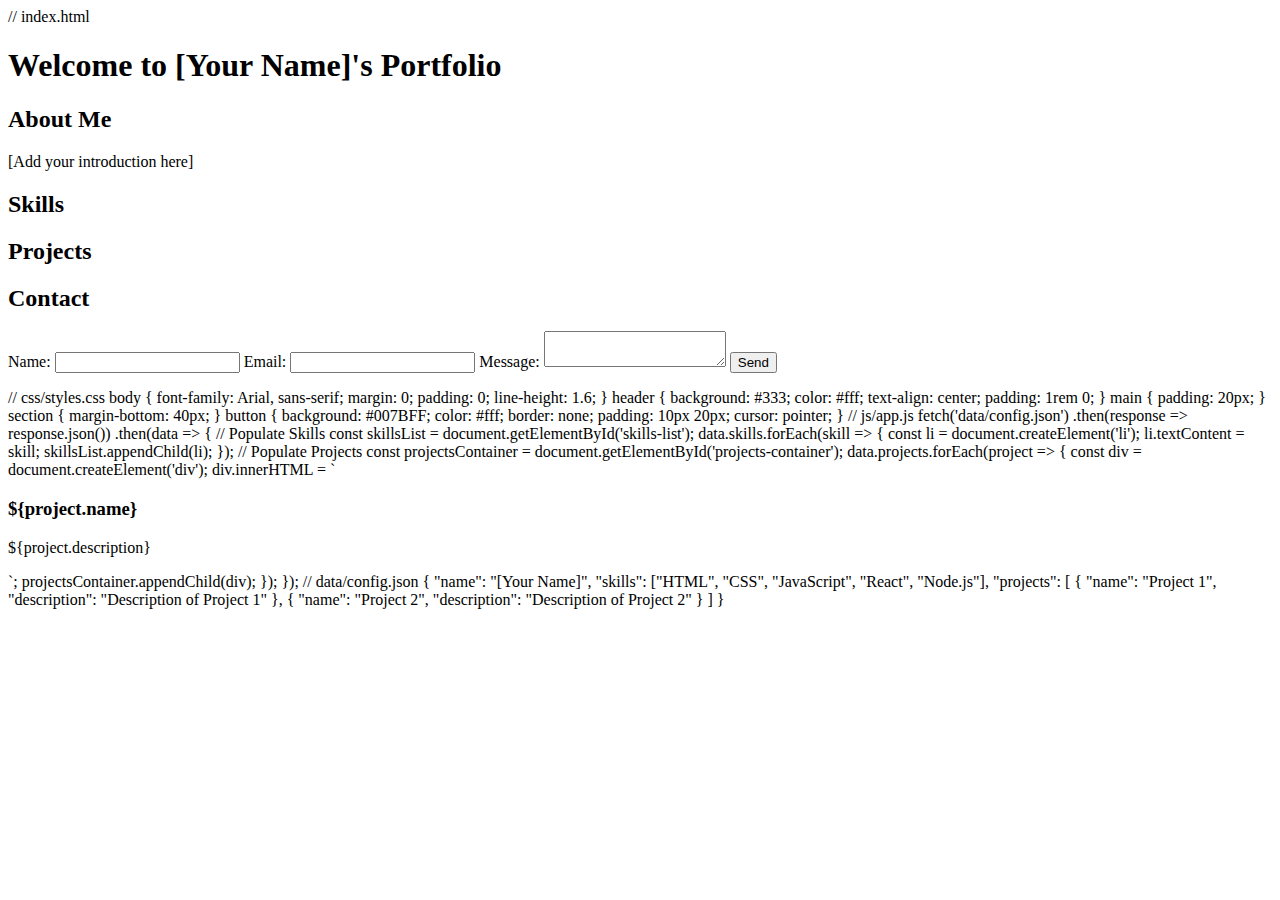
==== index.html @ dd352573 "Add files via upload" ====
// index.html
<!DOCTYPE html>
<html lang="en">
<head>
    <meta charset="UTF-8">
    <meta name="viewport" content="width=device-width, initial-scale=1.0">
    <meta name="description" content="Personal Portfolio showcasing skills, projects, and contact information.">
    <title>Personal Portfolio</title>
    <link rel="stylesheet" href="css/styles.css">
</head>
<body>
    <header>
        <h1>Welcome to [Your Name]'s Portfolio</h1>
    </header>
    <main>
        <section id="about">
            <h2>About Me</h2>
            <p>[Add your introduction here]</p>
        </section>
        <section id="skills">
            <h2>Skills</h2>
            <ul id="skills-list"></ul>
        </section>
        <section id="projects">
            <h2>Projects</h2>
            <div id="projects-container"></div>
        </section>
        <section id="contact">
            <h2>Contact</h2>
            <form id="contact-form">
                <label for="name">Name:</label>
                <input type="text" id="name" name="name" required>
                <label for="email">Email:</label>
                <input type="email" id="email" name="email" required>
                <label for="message">Message:</label>
                <textarea id="message" name="message" required></textarea>
                <button type="submit">Send</button>
            </form>
        </section>
    </main>
    <script src="js/app.js"></script>
</body>
</html>

// css/styles.css
body {
    font-family: Arial, sans-serif;
    margin: 0;
    padding: 0;
    line-height: 1.6;
}
header {
    background: #333;
    color: #fff;
    text-align: center;
    padding: 1rem 0;
}
main {
    padding: 20px;
}
section {
    margin-bottom: 40px;
}
button {
    background: #007BFF;
    color: #fff;
    border: none;
    padding: 10px 20px;
    cursor: pointer;
}

// js/app.js
fetch('data/config.json')
    .then(response => response.json())
    .then(data => {
        // Populate Skills
        const skillsList = document.getElementById('skills-list');
        data.skills.forEach(skill => {
            const li = document.createElement('li');
            li.textContent = skill;
            skillsList.appendChild(li);
        });

        // Populate Projects
        const projectsContainer = document.getElementById('projects-container');
        data.projects.forEach(project => {
            const div = document.createElement('div');
            div.innerHTML = `<h3>${project.name}</h3><p>${project.description}</p>`;
            projectsContainer.appendChild(div);
        });
    });

// data/config.json
{
    "name": "[Your Name]",
    "skills": ["HTML", "CSS", "JavaScript", "React", "Node.js"],
    "projects": [
        { "name": "Project 1", "description": "Description of Project 1" },
        { "name": "Project 2", "description": "Description of Project 2" }
    ]
}
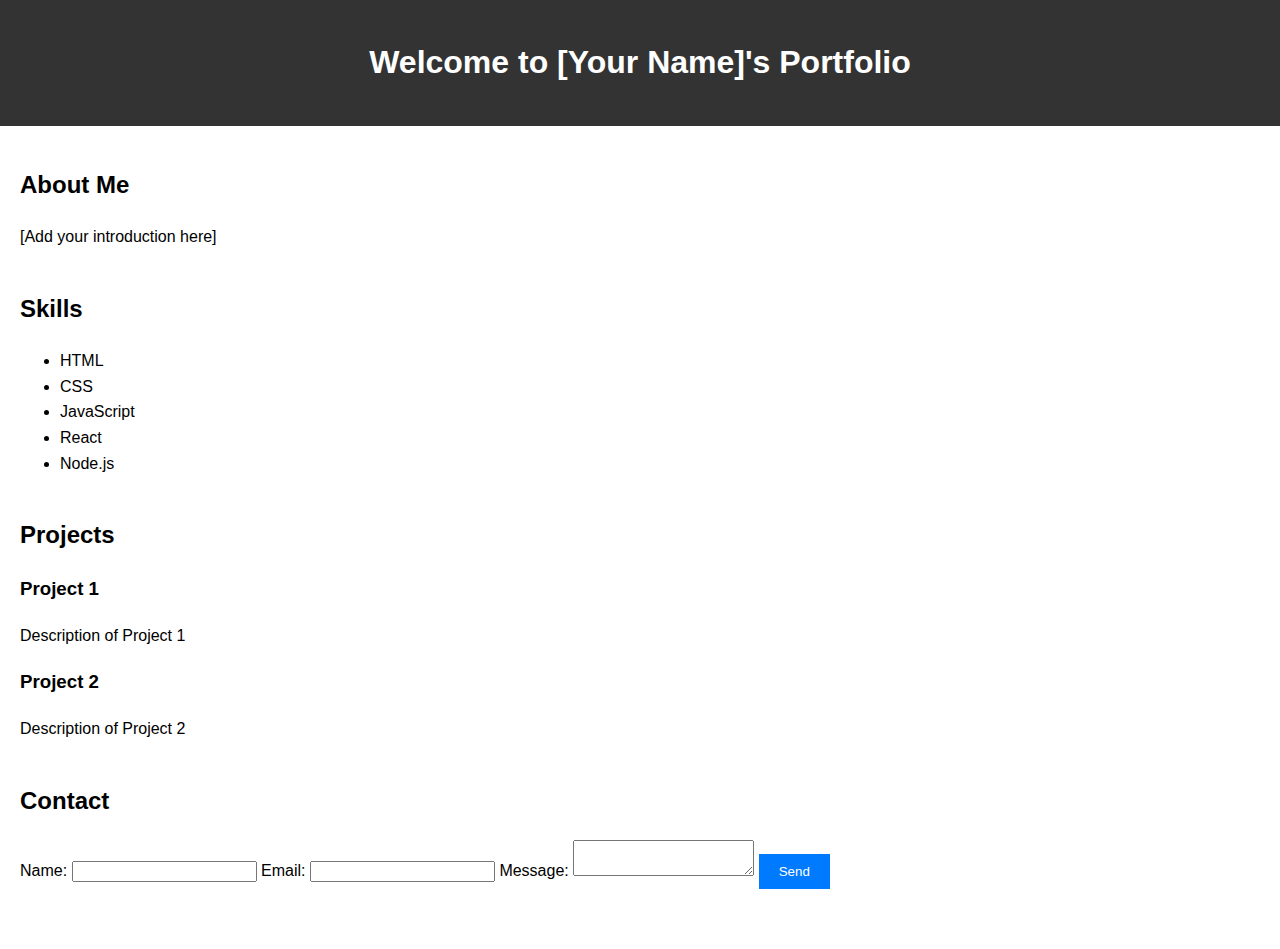
==== commit ea1c8fbc: "First upload All" ====
--- a/index.html
+++ b/index.html
@@ -1,4 +1,3 @@
-// index.html
 <!DOCTYPE html>
 <html lang="en">
 <head>
@@ -41,61 +40,3 @@
     <script src="js/app.js"></script>
 </body>
 </html>
-
-// css/styles.css
-body {
-    font-family: Arial, sans-serif;
-    margin: 0;
-    padding: 0;
-    line-height: 1.6;
-}
-header {
-    background: #333;
-    color: #fff;
-    text-align: center;
-    padding: 1rem 0;
-}
-main {
-    padding: 20px;
-}
-section {
-    margin-bottom: 40px;
-}
-button {
-    background: #007BFF;
-    color: #fff;
-    border: none;
-    padding: 10px 20px;
-    cursor: pointer;
-}
-
-// js/app.js
-fetch('data/config.json')
-    .then(response => response.json())
-    .then(data => {
-        // Populate Skills
-        const skillsList = document.getElementById('skills-list');
-        data.skills.forEach(skill => {
-            const li = document.createElement('li');
-            li.textContent = skill;
-            skillsList.appendChild(li);
-        });
-
-        // Populate Projects
-        const projectsContainer = document.getElementById('projects-container');
-        data.projects.forEach(project => {
-            const div = document.createElement('div');
-            div.innerHTML = `<h3>${project.name}</h3><p>${project.description}</p>`;
-            projectsContainer.appendChild(div);
-        });
-    });
-
-// data/config.json
-{
-    "name": "[Your Name]",
-    "skills": ["HTML", "CSS", "JavaScript", "React", "Node.js"],
-    "projects": [
-        { "name": "Project 1", "description": "Description of Project 1" },
-        { "name": "Project 2", "description": "Description of Project 2" }
-    ]
-}
--- a/css/styles.css
+++ b/css/styles.css
@@ -0,0 +1,26 @@
+body {
+    font-family: Arial, sans-serif;
+    margin: 0;
+    padding: 0;
+    line-height: 1.6;
+}
+header {
+    background: #333;
+    color: #fff;
+    text-align: center;
+    padding: 1rem 0;
+}
+main {
+    padding: 20px;
+}
+section {
+    margin-bottom: 40px;
+}
+button {
+    background: #007BFF;
+    color: #fff;
+    border: none;
+    padding: 10px 20px;
+    cursor: pointer;
+}
+
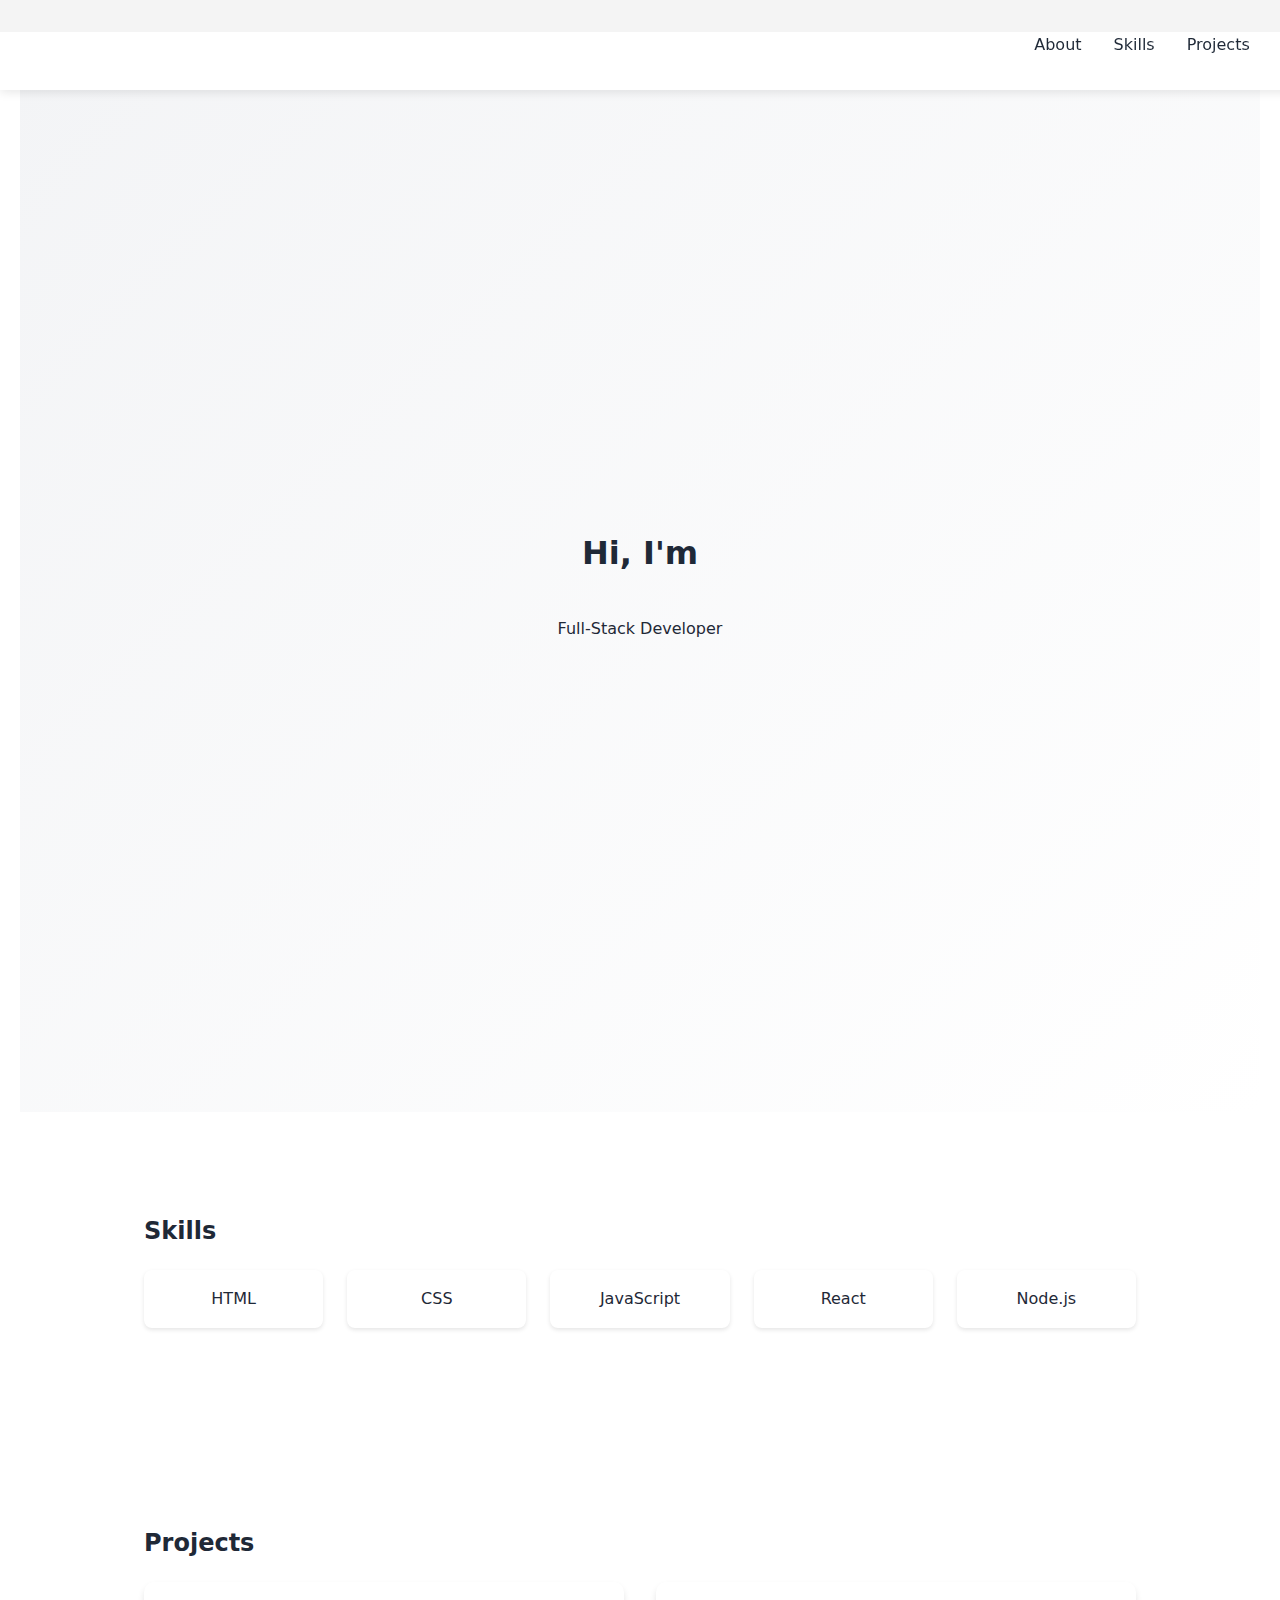
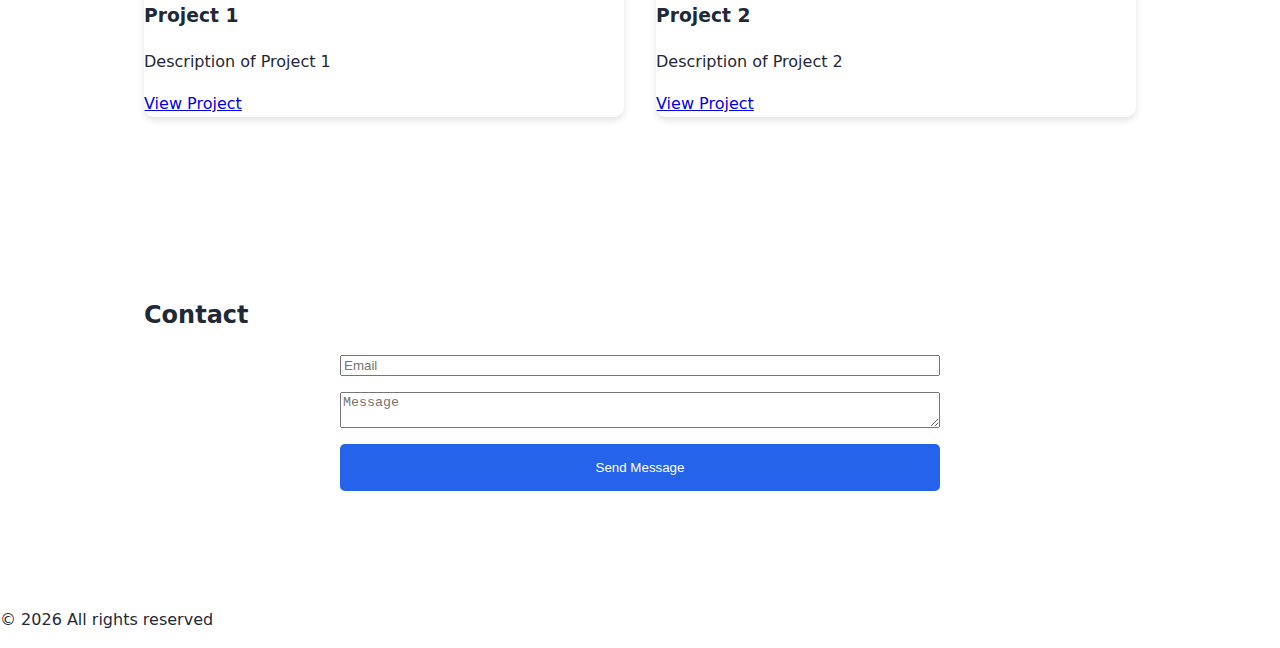
==== commit 1f21b963: "update" ====
--- a/index.html
+++ b/index.html
@@ -3,40 +3,53 @@
 <head>
     <meta charset="UTF-8">
     <meta name="viewport" content="width=device-width, initial-scale=1.0">
-    <meta name="description" content="Personal Portfolio showcasing skills, projects, and contact information.">
-    <title>Personal Portfolio</title>
+    <meta name="description" content="Professional portfolio showcasing web development projects and skills">
+    <title>Portfolio | Your Name</title>
     <link rel="stylesheet" href="css/styles.css">
 </head>
 <body>
     <header>
-        <h1>Welcome to [Your Name]'s Portfolio</h1>
+        <nav class="navbar">
+            <div class="logo" aria-label="Home">Portfolio</div>
+            <ul class="nav-links">
+                <li><a href="#about">About</a></li>
+                <li><a href="#skills">Skills</a></li>
+                <li><a href="#projects">Projects</a></li>
+                <li><a href="#contact">Contact</a></li>
+            </ul>
+        </nav>
     </header>
+
     <main>
-        <section id="about">
-            <h2>About Me</h2>
-            <p>[Add your introduction here]</p>
+        <section id="hero" class="hero">
+            <h1 class="animate-text"></h1>
+            <p class="subtitle">Full-Stack Developer</p>
         </section>
-        <section id="skills">
+
+        <section id="skills" class="skills-section">
             <h2>Skills</h2>
-            <ul id="skills-list"></ul>
+            <ul id="skills-list" class="skills-grid"></ul>
         </section>
-        <section id="projects">
+
+        <section id="projects" class="projects-section">
             <h2>Projects</h2>
-            <div id="projects-container"></div>
+            <div id="projects-container" class="projects-grid"></div>
         </section>
-        <section id="contact">
+
+        <section id="contact" class="contact-section">
             <h2>Contact</h2>
-            <form id="contact-form">
-                <label for="name">Name:</label>
-                <input type="text" id="name" name="name" required>
-                <label for="email">Email:</label>
-                <input type="email" id="email" name="email" required>
-                <label for="message">Message:</label>
-                <textarea id="message" name="message" required></textarea>
-                <button type="submit">Send</button>
+            <form id="contact-form" class="contact-form">
+                <input type="email" placeholder="Email" aria-label="Email" required>
+                <textarea placeholder="Message" aria-label="Message" required></textarea>
+                <button type="submit">Send Message</button>
             </form>
         </section>
     </main>
+
+    <footer>
+        <p>&copy; <span id="year"></span> All rights reserved</p>
+    </footer>
+
     <script src="js/app.js"></script>
 </body>
 </html>
--- a/css/styles.css
+++ b/css/styles.css
@@ -1,26 +1,153 @@
+:root {
+    --primary-color: #2563eb;
+    --secondary-color: #1e40af;
+    --text-color: #1f2937;
+    --bg-color: #ffffff;
+}
+
 body {
-    font-family: Arial, sans-serif;
+    font-family: 'Inter', system-ui, sans-serif;
     margin: 0;
     padding: 0;
     line-height: 1.6;
+    color: var(--text-color);
+    background: var(--bg-color);
 }
+
 header {
     background: #333;
     color: #fff;
     text-align: center;
     padding: 1rem 0;
 }
+
 main {
     padding: 20px;
 }
-section {
-    margin-bottom: 40px;
-}
-button {
-    background: #007BFF;
-    color: #fff;
-    border: none;
-    padding: 10px 20px;
-    cursor: pointer;
+
+/* Navbar */
+.navbar {
+    display: flex;
+    justify-content: space-between;
+    align-items: center;
+    padding: 1rem 5%;
+    background: rgba(255, 255, 255, 0.95);
+    position: fixed;
+    width: 100%;
+    top: 0;
+    z-index: 1000;
+    box-shadow: 0 2px 10px rgba(0, 0, 0, 0.1);
 }
 
+.nav-links {
+    display: flex;
+    gap: 2rem;
+    list-style: none;
+}
+
+.nav-links a {
+    color: var(--text-color);
+    text-decoration: none;
+    transition: color 0.3s ease;
+}
+
+.nav-links a:hover {
+    color: var(--primary-color);
+}
+
+/* Sections */
+section {
+    padding: 5rem 10%;
+}
+
+.hero {
+    min-height: 100vh;
+    display: flex;
+    flex-direction: column;
+    justify-content: center;
+    align-items: center;
+    text-align: center;
+    background: linear-gradient(135deg, #f3f4f6 0%, #fff 100%);
+}
+
+/* Skills Grid */
+.skills-grid {
+    display: grid;
+    grid-template-columns: repeat(auto-fit, minmax(150px, 1fr));
+    gap: 1.5rem;
+    padding: 0;
+    list-style: none;
+}
+
+.skills-grid li {
+    background: white;
+    padding: 1rem;
+    border-radius: 8px;
+    box-shadow: 0 2px 4px rgba(0, 0, 0, 0.1);
+    transition: transform 0.3s ease;
+    text-align: center;
+}
+
+.skills-grid li:hover {
+    transform: translateY(-5px);
+}
+
+/* Projects Grid */
+.projects-grid {
+    display: grid;
+    grid-template-columns: repeat(auto-fit, minmax(300px, 1fr));
+    gap: 2rem;
+}
+
+.project-card {
+    background: white;
+    border-radius: 10px;
+    overflow: hidden;
+    box-shadow: 0 4px 6px rgba(0, 0, 0, 0.1);
+    transition: transform 0.3s ease;
+}
+
+.project-card:hover {
+    transform: translateY(-10px);
+}
+
+/* Form Styles */
+.contact-form {
+    display: flex;
+    flex-direction: column;
+    gap: 1rem;
+    max-width: 600px;
+    margin: 0 auto;
+}
+
+button {
+    background: var(--primary-color);
+    color: white;
+    border: none;
+    padding: 1rem 2rem;
+    border-radius: 5px;
+    cursor: pointer;
+    transition: background-color 0.3s ease;
+}
+
+button:hover {
+    background: var(--secondary-color);
+}
+
+/* Responsive Design */
+@media (max-width: 768px) {
+    .navbar {
+        flex-direction: column;
+        padding: 1rem;
+    }
+    
+    .nav-links {
+        margin-top: 1rem;
+        gap: 1rem;
+    }
+    
+    section {
+        padding: 3rem 5%;
+    }
+}
+
